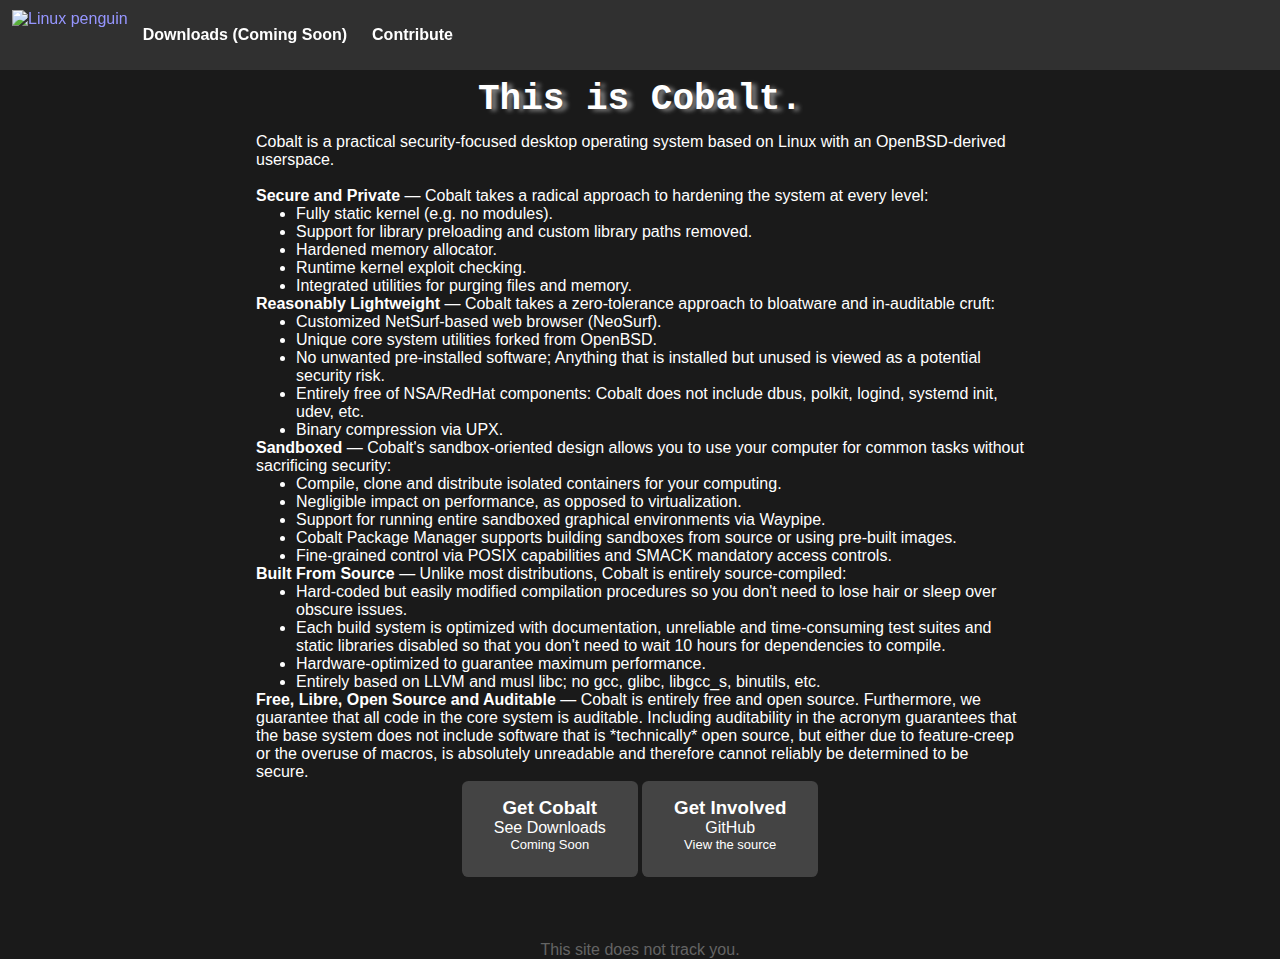
==== index.html @ 5c594fe5 "Wording changes" ====
<!DOCTYPE html>
<html lang="en">
	<head>
		<title>Main page - Cobalt</title>
		<link href="/favicon.ico" rel="icon" crossorigin="anonymous">
		<link href="/style.css" rel="stylesheet">
		<meta name="viewport" content="width=device-width, initial-scale=1.0">
		<meta charset="UTF-8">
		<meta name="keywords" content="cobalt, linux">
		<meta name="description" content="Cobalt+Linux website">
	</head>
	<body>
		<div id="header">
			<div id="tux-icon"><a href="/"><img src="/favicon.ico" alt="Linux penguin"></a></div>
			<div class="header-item"><a href="/files/">Downloads (Coming Soon)</a></div>
			<div class="header-item"><a href="https://github.com/CobaltBSD/src">Contribute</a></div>
		</div>
		<h1>This is Cobalt.</h1>
		<div id="content-intro">
Cobalt is a practical security-focused desktop operating system based on Linux with an OpenBSD-derived userspace.<br><br>

			<b>Secure and Private</b> — Cobalt takes a radical approach to hardening the system at every level:
			<ul>
				<li>Fully static kernel (e.g. no modules).</li>
				<li>Support for library preloading and custom library paths removed.</li>
				<li>Hardened memory allocator.</li>
				<li>Runtime kernel exploit checking.</li>
				<li>Integrated utilities for purging files and memory.</li>
			</ul>

			<b>Reasonably Lightweight</b> — Cobalt takes a zero-tolerance approach to bloatware and in-auditable cruft:
			<ul>
				<li>Customized NetSurf-based web browser (NeoSurf).</li>
				<li>Unique core system utilities forked from OpenBSD.</li>
				<li>No unwanted pre-installed software; Anything that is installed but unused is viewed as a potential security risk.</li>
				<li>Entirely free of NSA/RedHat components: Cobalt does not include dbus, polkit, logind, systemd init, udev, etc.</li>
				<li>Binary compression via UPX.</li>
			</ul>

			<b>Sandboxed</b> — Cobalt's sandbox-oriented design allows you to use your computer for common tasks without sacrificing security:
			<ul>
				<li>Compile, clone and distribute isolated containers for your computing.</li>
				<li>Negligible impact on performance, as opposed to virtualization.</li>
				<li>Support for running entire sandboxed graphical environments via Waypipe.</li>
				<li>Cobalt Package Manager supports building sandboxes from source or using pre-built images.</li>
				<li>Fine-grained control via POSIX capabilities and SMACK mandatory access controls.</li>
			</ul>

			<b>Built From Source</b> — Unlike most distributions, Cobalt is entirely source-compiled:
			<ul>
				<li>Hard-coded but easily modified compilation procedures so you don't need to lose hair or sleep over obscure issues.</li>
				<li>Each build system is optimized with documentation, unreliable and time-consuming test suites and static libraries disabled so that you don't need to wait 10 hours for dependencies to compile.</li>
				<li>Hardware-optimized to guarantee maximum performance.</li>
				<li>Entirely based on LLVM and musl libc; no gcc, glibc, libgcc_s, binutils, etc.</li>
			</ul>

			<b>Free, Libre, Open Source and Auditable</b> — Cobalt is entirely free and open source. Furthermore, we guarantee that all code in the core system is auditable. Including auditability in the acronym guarantees that the base system does not include software that is *technically* open source, but either due to feature-creep or the overuse of macros, is absolutely unreadable and therefore cannot reliably be determined to be secure.

			<div id="intro-buttons">
				<a href="/files" id="downloads-btn">
					<h3>Get Cobalt</h3>
					<p>See Downloads</p>
					<!--<p class="vers-sub">Latest: v1.0</p>-->
					<p class="vers-sub">Coming Soon</p>
				</a>
				<a href="https://github.com/CobaltBSD/src" id="forum-btn">
					<h3>Get Involved</h3>
					<p>GitHub</p>
					<p class="vers-sub">View the source</p>
				</a>
			</div>
			<br><br>
		</div>
		<footer id="footer">This site does not track you.</footer>
	</body>
</html>
---- style.css ----
* {
	margin: 0;
}

a {
	color: rgb(150,150,255);
	text-decoration: none;
}

a:hover {
	color: blue;
}

h1 {
	margin: 0 30px;
	color: white;
	text-shadow: 5px 2px 4px grey;
	font-size: 36px;
	padding-top: 2.2em;
	font-family: monospace;
	text-align: center;
}

html {
	background-color: #282828;
	font-family: sans-serif;
	background-color: #1a1a1a;
	color: white;
	font-size: 16px;
	position: absolute;
}

footer {
	padding-top: 15px;
	color: rgb(100,100,100);
	text-align: center;
}	

#header {
	position: fixed;
	top: 0;
	width: 100%;
	margin-left: -8px;
	padding: 10px;
	height: 50px;
	background-color: rgba(100,100,100,0.3);
}

.header-item, #tux-icon, #tux-icon a img {
	float: left;
	margin-left: 5px;
	height: 100%;
}

.header-item {
	position: relative;
	text-align: center;
	padding: 0 10px;
}

.header-item a {
	display: inline-block;
	vertical-align: middle;
	font-weight: bold;
	color: white;
	padding-top: 16px;
}

.header-item:hover {
	background-color: rgba(0, 0, 0, 0.3);
	border-bottom-style: solid;
	border-color: rgba(0, 0, 0, 0.3);
}

#tux-icon:hover {
	border-bottom-style: solid;
	opacity: 0.7;
}

#alert {
	margin-top: 90px;
	width: 100%;
	margin-left: -8px;
	padding: 10px;
	height: 2.5em;
	background-color: rgb(225,180,20);
	font-size: 14px;
	color: rgb(40,40,40);
}

#content-intro {
	padding: 0.8em;
	width: 60%;
	margin: auto;
}

#intro-buttons {
	text-align: center;
}

#downloads-btn, #forum-btn {
	text-align: center;
	background-color: #444444;
	display: inline-block;
	width: 9em;
	height: 4em;
	padding: 1em;
	border-radius: 0.4em;
	color: white;
}

#downloads-btn:hover, #forum-btn:hover {
	background-color: #333333;
	color: lightgray;
}

.vers-sub {
	font-size: 13px;
}

#content-etc a {
	height: 9em;
	width: 16em;
	display: block;
	margin: auto;
}

#content-etc a img {
	height: 9em;
	width: 16em;
	object-fit: cover;
}
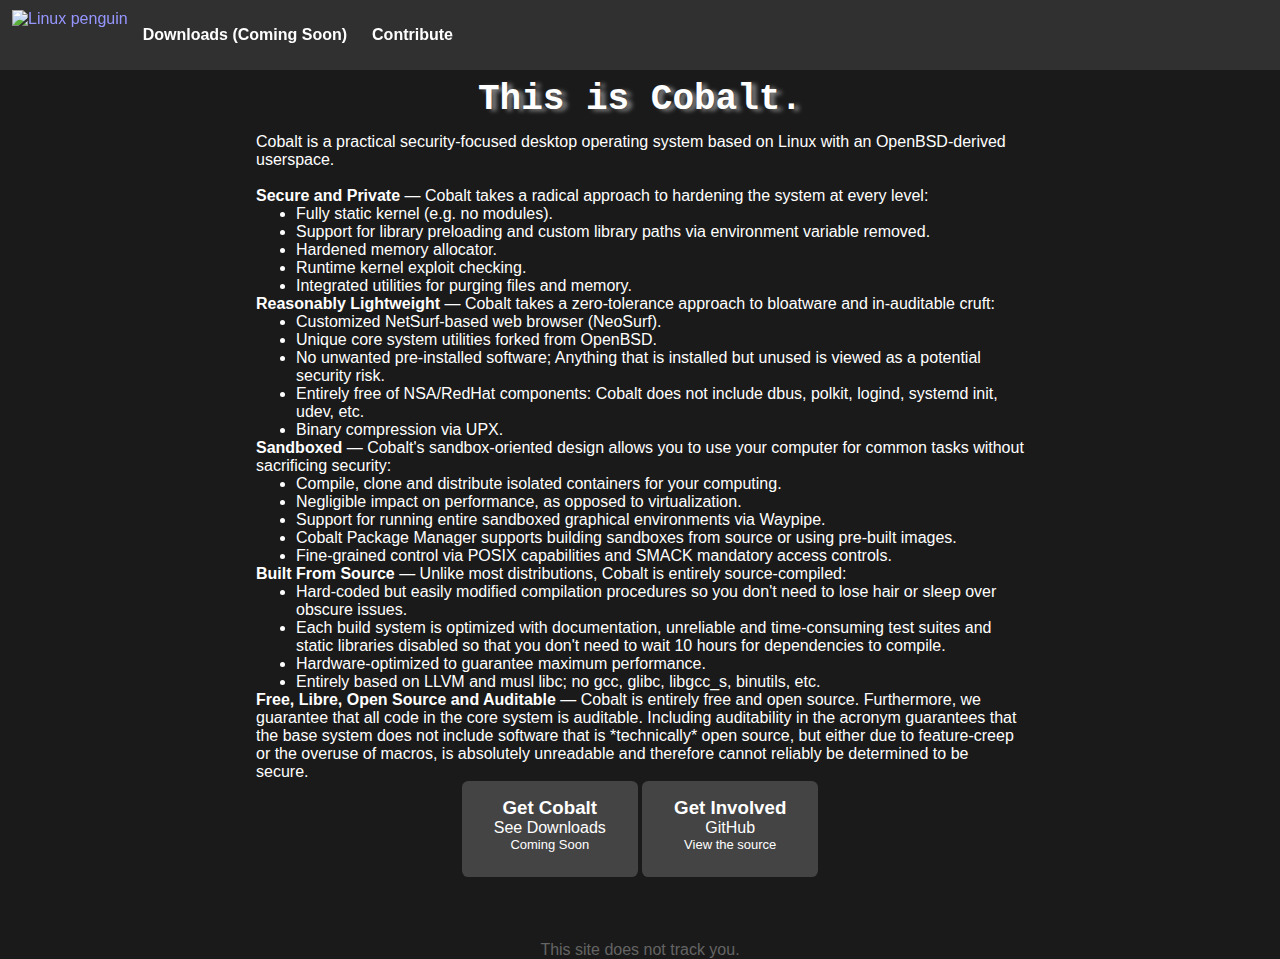
==== commit 5070d44b: "Clarification" ====
--- a/index.html
+++ b/index.html
@@ -22,7 +22,7 @@
 			<b>Secure and Private</b> — Cobalt takes a radical approach to hardening the system at every level:
 			<ul>
 				<li>Fully static kernel (e.g. no modules).</li>
-				<li>Support for library preloading and custom library paths removed.</li>
+				<li>Support for library preloading and custom library paths via environment variable removed.</li>
 				<li>Hardened memory allocator.</li>
 				<li>Runtime kernel exploit checking.</li>
 				<li>Integrated utilities for purging files and memory.</li>
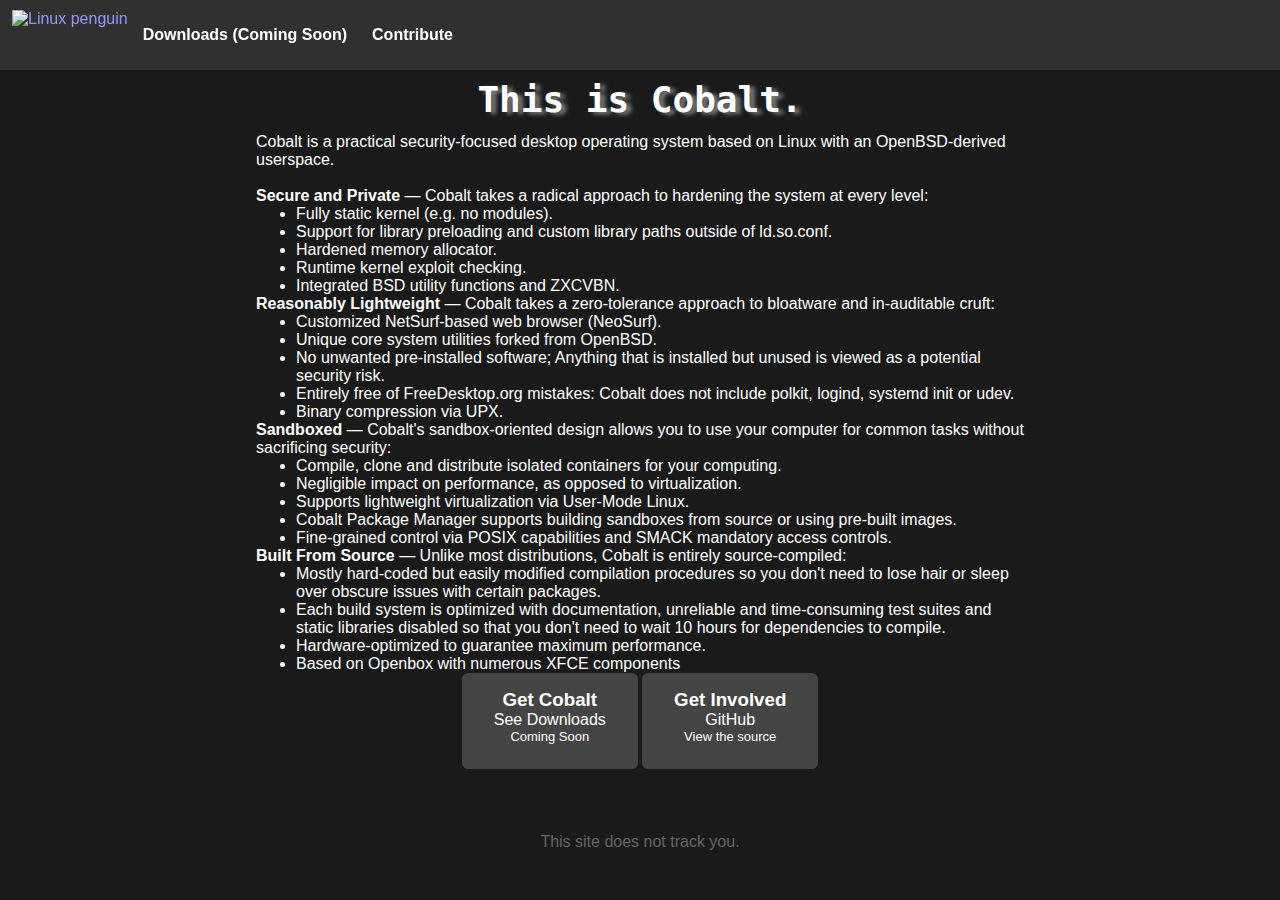
==== commit 432f0537: "Updated some points" ====
--- a/index.html
+++ b/index.html
@@ -22,10 +22,10 @@
 			<b>Secure and Private</b> — Cobalt takes a radical approach to hardening the system at every level:
 			<ul>
 				<li>Fully static kernel (e.g. no modules).</li>
-				<li>Support for library preloading and custom library paths via environment variable removed.</li>
+				<li>Support for library preloading and custom library paths outside of ld.so.conf.</li>
 				<li>Hardened memory allocator.</li>
 				<li>Runtime kernel exploit checking.</li>
-				<li>Integrated utilities for purging files and memory.</li>
+				<li>Integrated BSD utility functions and ZXCVBN.</li>
 			</ul>
 
 			<b>Reasonably Lightweight</b> — Cobalt takes a zero-tolerance approach to bloatware and in-auditable cruft:
@@ -33,7 +33,7 @@
 				<li>Customized NetSurf-based web browser (NeoSurf).</li>
 				<li>Unique core system utilities forked from OpenBSD.</li>
 				<li>No unwanted pre-installed software; Anything that is installed but unused is viewed as a potential security risk.</li>
-				<li>Entirely free of NSA/RedHat components: Cobalt does not include dbus, polkit, logind, systemd init, udev, etc.</li>
+				<li>Entirely free of FreeDesktop.org mistakes: Cobalt does not include polkit, logind, systemd init or udev.</li>
 				<li>Binary compression via UPX.</li>
 			</ul>
 
@@ -41,20 +41,18 @@
 			<ul>
 				<li>Compile, clone and distribute isolated containers for your computing.</li>
 				<li>Negligible impact on performance, as opposed to virtualization.</li>
-				<li>Support for running entire sandboxed graphical environments via Waypipe.</li>
+				<li>Supports lightweight virtualization via User-Mode Linux.</li>
 				<li>Cobalt Package Manager supports building sandboxes from source or using pre-built images.</li>
 				<li>Fine-grained control via POSIX capabilities and SMACK mandatory access controls.</li>
 			</ul>
 
 			<b>Built From Source</b> — Unlike most distributions, Cobalt is entirely source-compiled:
 			<ul>
-				<li>Hard-coded but easily modified compilation procedures so you don't need to lose hair or sleep over obscure issues.</li>
+				<li>Mostly hard-coded but easily modified compilation procedures so you don't need to lose hair or sleep over obscure issues with certain packages.</li>
 				<li>Each build system is optimized with documentation, unreliable and time-consuming test suites and static libraries disabled so that you don't need to wait 10 hours for dependencies to compile.</li>
 				<li>Hardware-optimized to guarantee maximum performance.</li>
-				<li>Entirely based on LLVM and musl libc; no gcc, glibc, libgcc_s, binutils, etc.</li>
+				<li>Based on Openbox with numerous XFCE components</li>
 			</ul>
-
-			<b>Free, Libre, Open Source and Auditable</b> — Cobalt is entirely free and open source. Furthermore, we guarantee that all code in the core system is auditable. Including auditability in the acronym guarantees that the base system does not include software that is *technically* open source, but either due to feature-creep or the overuse of macros, is absolutely unreadable and therefore cannot reliably be determined to be secure.
 
 			<div id="intro-buttons">
 				<a href="/files" id="downloads-btn">
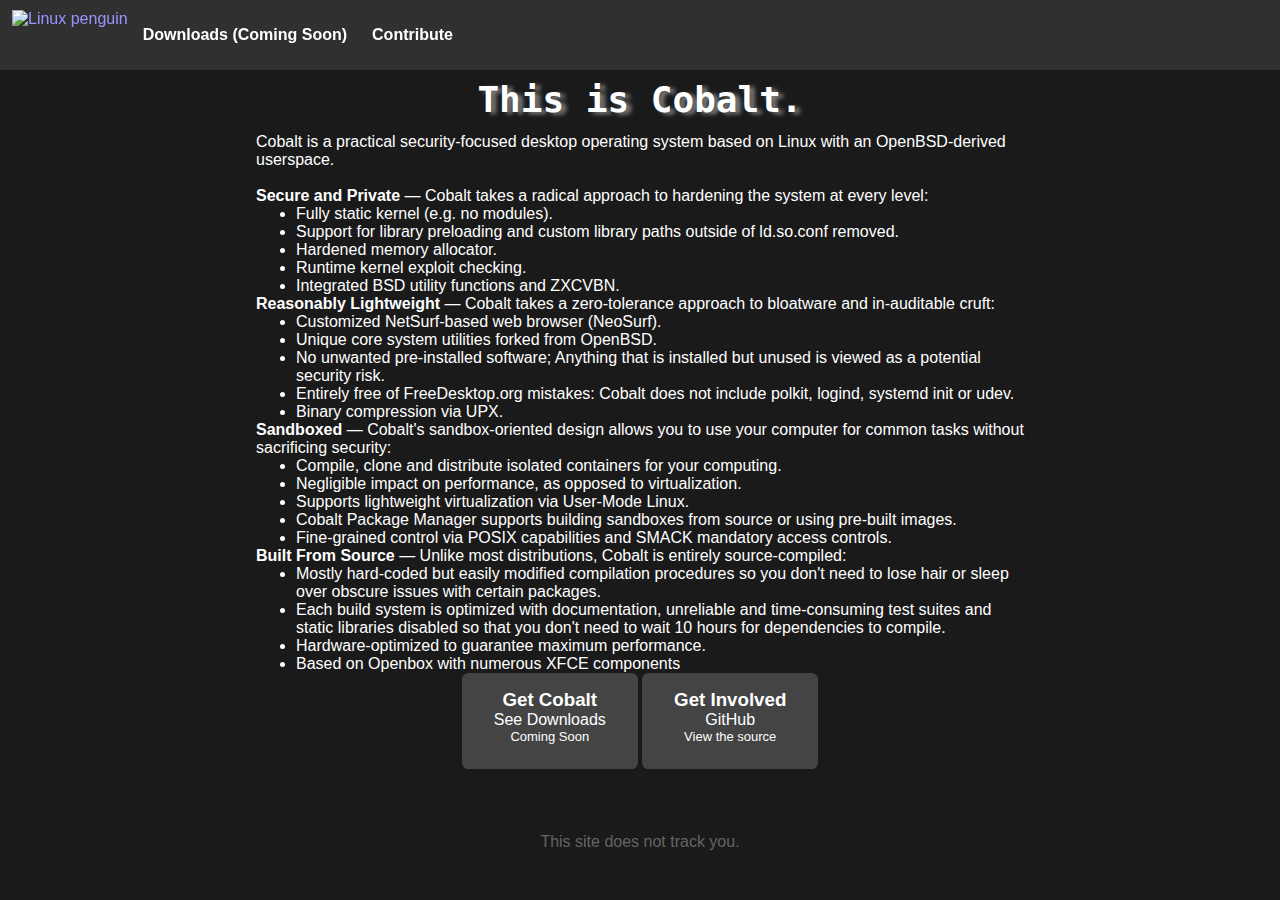
==== commit 90cff7f6: "Fix alignment" ====
--- a/index.html
+++ b/index.html
@@ -2,8 +2,8 @@
 <html lang="en">
 	<head>
 		<title>Main page - Cobalt</title>
-		<link href="/favicon.ico" rel="icon" crossorigin="anonymous">
-		<link href="/style.css" rel="stylesheet">
+		<link href="favicon.ico" rel="icon" crossorigin="anonymous">
+		<link href="style.css" rel="stylesheet">
 		<meta name="viewport" content="width=device-width, initial-scale=1.0">
 		<meta charset="UTF-8">
 		<meta name="keywords" content="cobalt, linux">
@@ -11,8 +11,8 @@
 	</head>
 	<body>
 		<div id="header">
-			<div id="tux-icon"><a href="/"><img src="/favicon.ico" alt="Linux penguin"></a></div>
-			<div class="header-item"><a href="/files/">Downloads (Coming Soon)</a></div>
+			<div id="tux-icon"><a href="/"><img src="favicon.ico" alt="Linux penguin"></a></div>
+			<div class="header-item"><a href="files/">Downloads (Coming Soon)</a></div>
 			<div class="header-item"><a href="https://github.com/CobaltBSD/src">Contribute</a></div>
 		</div>
 		<h1>This is Cobalt.</h1>
@@ -22,7 +22,7 @@
 			<b>Secure and Private</b> — Cobalt takes a radical approach to hardening the system at every level:
 			<ul>
 				<li>Fully static kernel (e.g. no modules).</li>
-				<li>Support for library preloading and custom library paths outside of ld.so.conf.</li>
+				<li>Support for library preloading and custom library paths outside of ld.so.conf removed.</li>
 				<li>Hardened memory allocator.</li>
 				<li>Runtime kernel exploit checking.</li>
 				<li>Integrated BSD utility functions and ZXCVBN.</li>
--- a/style.css
+++ b/style.css
@@ -27,7 +27,6 @@
 	background-color: #1a1a1a;
 	color: white;
 	font-size: 16px;
-	position: absolute;
 }
 
 footer {
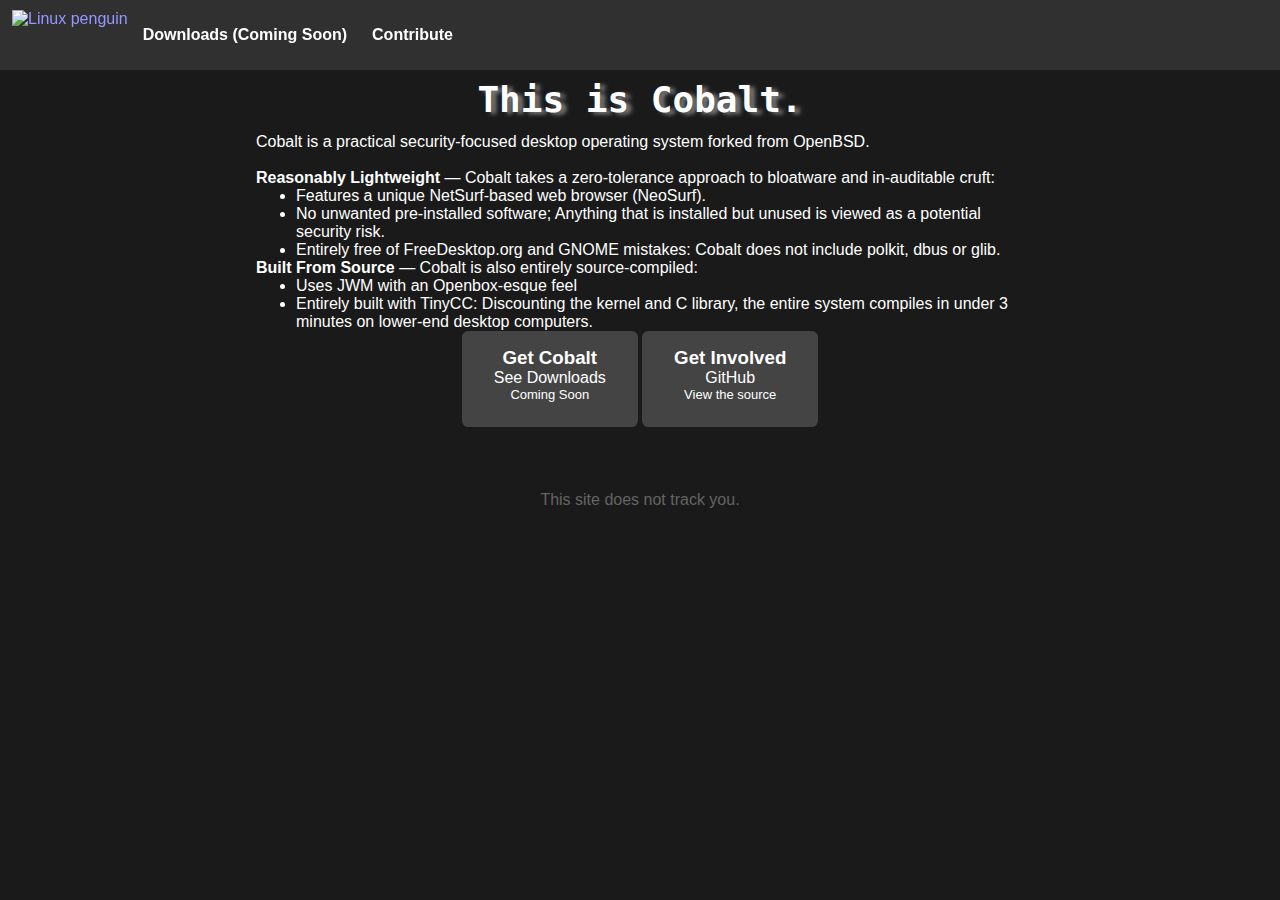
==== commit e0aadb2f: "Update information" ====
--- a/index.html
+++ b/index.html
@@ -17,41 +17,19 @@
 		</div>
 		<h1>This is Cobalt.</h1>
 		<div id="content-intro">
-Cobalt is a practical security-focused desktop operating system based on Linux with an OpenBSD-derived userspace.<br><br>
-
-			<b>Secure and Private</b> — Cobalt takes a radical approach to hardening the system at every level:
-			<ul>
-				<li>Fully static kernel (e.g. no modules).</li>
-				<li>Support for library preloading and custom library paths outside of ld.so.conf removed.</li>
-				<li>Hardened memory allocator.</li>
-				<li>Runtime kernel exploit checking.</li>
-				<li>Integrated BSD utility functions and ZXCVBN.</li>
-			</ul>
+Cobalt is a practical security-focused desktop operating system forked from OpenBSD.<br><br>
 
 			<b>Reasonably Lightweight</b> — Cobalt takes a zero-tolerance approach to bloatware and in-auditable cruft:
 			<ul>
-				<li>Customized NetSurf-based web browser (NeoSurf).</li>
-				<li>Unique core system utilities forked from OpenBSD.</li>
+				<li>Features a unique NetSurf-based web browser (NeoSurf).</li>
 				<li>No unwanted pre-installed software; Anything that is installed but unused is viewed as a potential security risk.</li>
-				<li>Entirely free of FreeDesktop.org mistakes: Cobalt does not include polkit, logind, systemd init or udev.</li>
-				<li>Binary compression via UPX.</li>
+				<li>Entirely free of FreeDesktop.org and GNOME mistakes: Cobalt does not include polkit, dbus or glib.</li>
 			</ul>
 
-			<b>Sandboxed</b> — Cobalt's sandbox-oriented design allows you to use your computer for common tasks without sacrificing security:
+			<b>Built From Source</b> — Cobalt is also entirely source-compiled:
 			<ul>
-				<li>Compile, clone and distribute isolated containers for your computing.</li>
-				<li>Negligible impact on performance, as opposed to virtualization.</li>
-				<li>Supports lightweight virtualization via User-Mode Linux.</li>
-				<li>Cobalt Package Manager supports building sandboxes from source or using pre-built images.</li>
-				<li>Fine-grained control via POSIX capabilities and SMACK mandatory access controls.</li>
-			</ul>
-
-			<b>Built From Source</b> — Unlike most distributions, Cobalt is entirely source-compiled:
-			<ul>
-				<li>Mostly hard-coded but easily modified compilation procedures so you don't need to lose hair or sleep over obscure issues with certain packages.</li>
-				<li>Each build system is optimized with documentation, unreliable and time-consuming test suites and static libraries disabled so that you don't need to wait 10 hours for dependencies to compile.</li>
-				<li>Hardware-optimized to guarantee maximum performance.</li>
-				<li>Based on Openbox with numerous XFCE components</li>
+				<li>Uses JWM with an Openbox-esque feel</li>
+				<li>Entirely built with TinyCC: Discounting the kernel and C library, the entire system compiles in under 3 minutes on lower-end desktop computers.</li>
 			</ul>
 
 			<div id="intro-buttons">
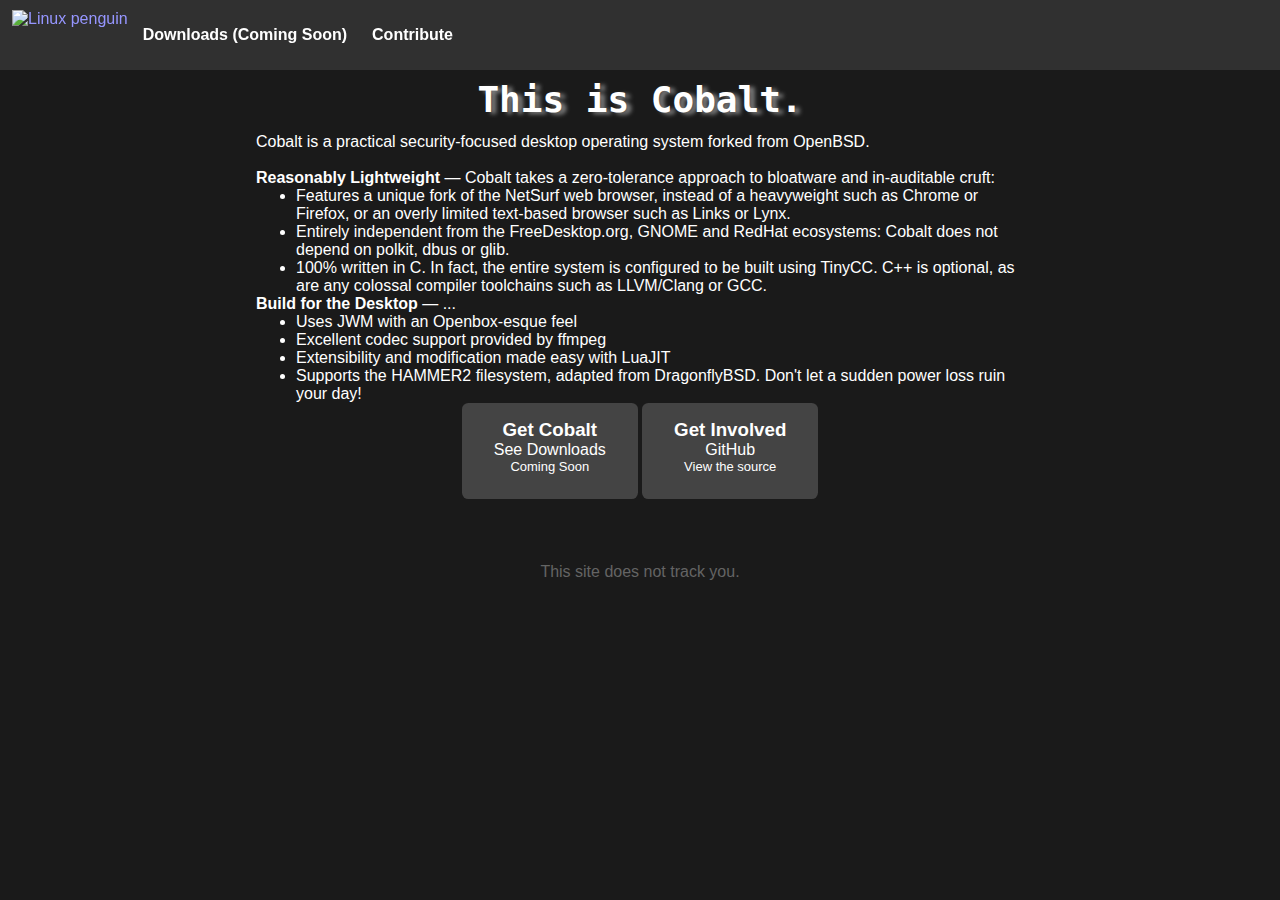
==== commit 68ad8679: "Updated points" ====
--- a/index.html
+++ b/index.html
@@ -21,15 +21,17 @@
 
 			<b>Reasonably Lightweight</b> — Cobalt takes a zero-tolerance approach to bloatware and in-auditable cruft:
 			<ul>
-				<li>Features a unique NetSurf-based web browser (NeoSurf).</li>
-				<li>No unwanted pre-installed software; Anything that is installed but unused is viewed as a potential security risk.</li>
-				<li>Entirely free of FreeDesktop.org and GNOME mistakes: Cobalt does not include polkit, dbus or glib.</li>
+				<li>Features a unique fork of the NetSurf web browser, instead of a heavyweight such as Chrome or Firefox, or an overly limited text-based browser such as Links or Lynx.</li>
+				<li>Entirely independent from the FreeDesktop.org, GNOME and RedHat ecosystems: Cobalt does not depend on polkit, dbus or glib.</li>
+				<li>100% written in C. In fact, the entire system is configured to be built using TinyCC. C++ is optional, as are any colossal compiler toolchains such as LLVM/Clang or GCC.</li>
 			</ul>
-
-			<b>Built From Source</b> — Cobalt is also entirely source-compiled:
+			
+			<b>Build for the Desktop</b> — ...
 			<ul>
 				<li>Uses JWM with an Openbox-esque feel</li>
-				<li>Entirely built with TinyCC: Discounting the kernel and C library, the entire system compiles in under 3 minutes on lower-end desktop computers.</li>
+				<li>Excellent codec support provided by ffmpeg</li>
+				<li>Extensibility and modification made easy with LuaJIT</li>
+				<li>Supports the HAMMER2 filesystem, adapted from DragonflyBSD. Don't let a sudden power loss ruin your day!</li>
 			</ul>
 
 			<div id="intro-buttons">
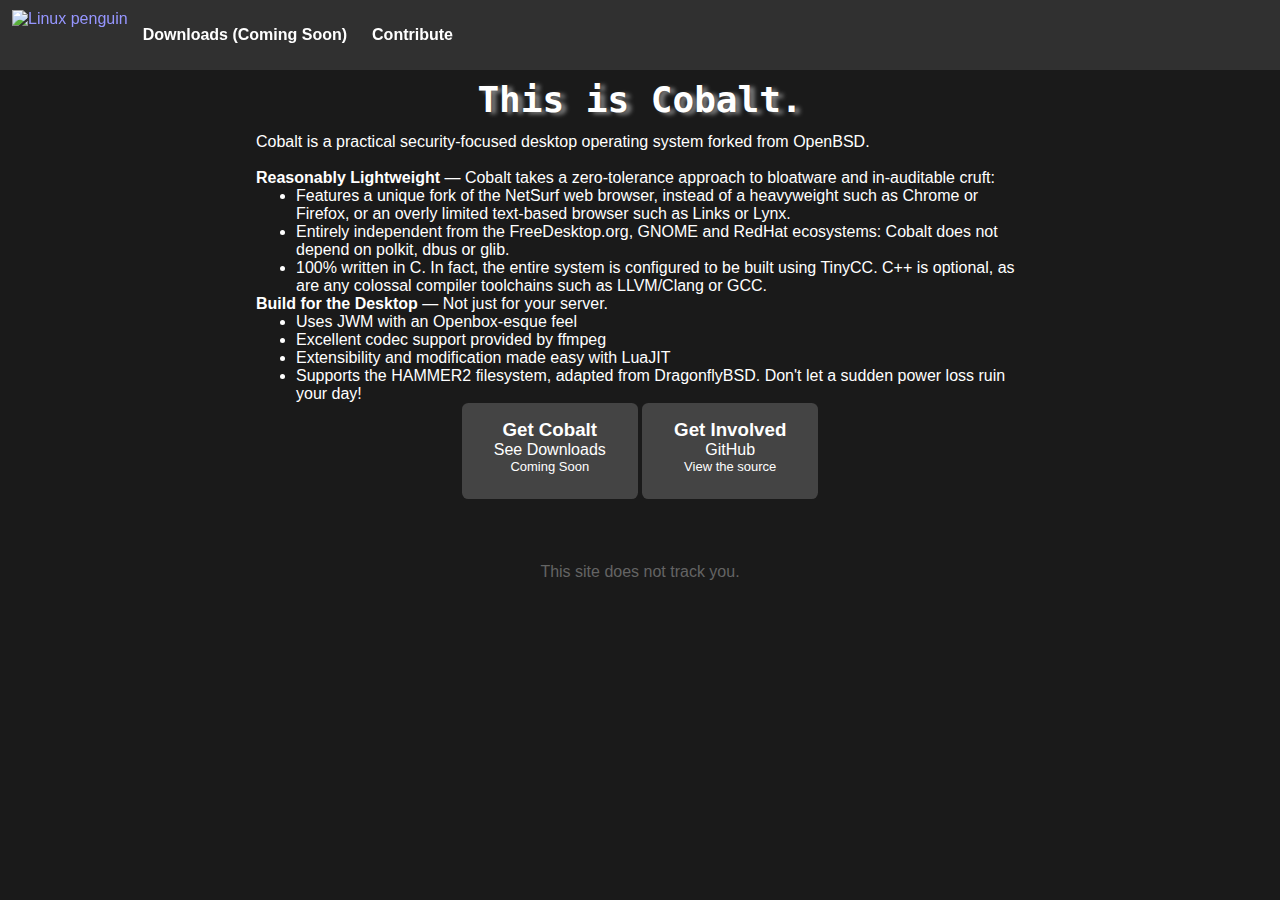
==== commit e885f22c: "." ====
--- a/index.html
+++ b/index.html
@@ -26,7 +26,7 @@
 				<li>100% written in C. In fact, the entire system is configured to be built using TinyCC. C++ is optional, as are any colossal compiler toolchains such as LLVM/Clang or GCC.</li>
 			</ul>
 			
-			<b>Build for the Desktop</b> — ...
+			<b>Build for the Desktop</b> — Not just for your server.
 			<ul>
 				<li>Uses JWM with an Openbox-esque feel</li>
 				<li>Excellent codec support provided by ffmpeg</li>
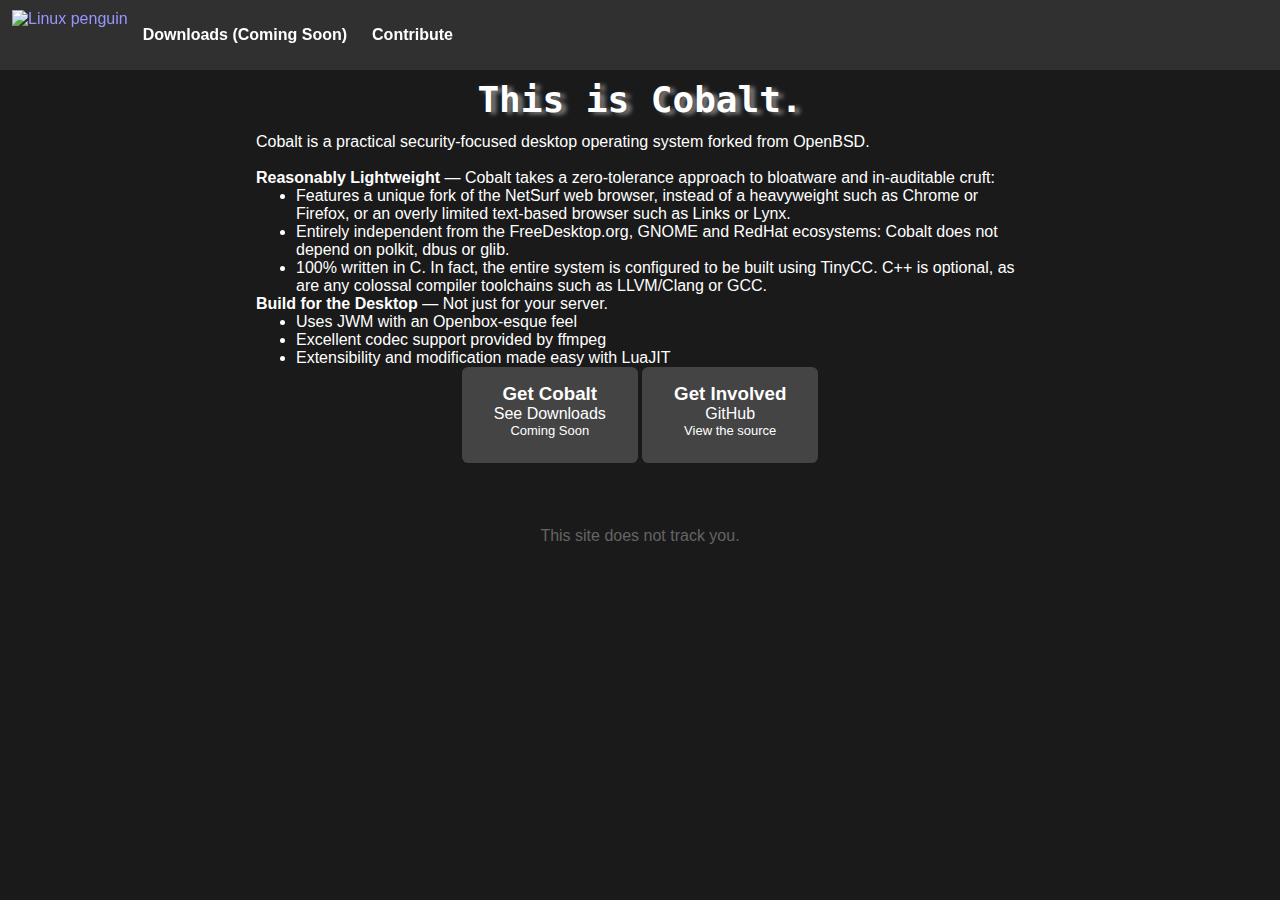
==== commit f0a3a47b: "Remove mention of HAMMER2" ====
--- a/index.html
+++ b/index.html
@@ -31,7 +31,6 @@
 				<li>Uses JWM with an Openbox-esque feel</li>
 				<li>Excellent codec support provided by ffmpeg</li>
 				<li>Extensibility and modification made easy with LuaJIT</li>
-				<li>Supports the HAMMER2 filesystem, adapted from DragonflyBSD. Don't let a sudden power loss ruin your day!</li>
 			</ul>
 
 			<div id="intro-buttons">
